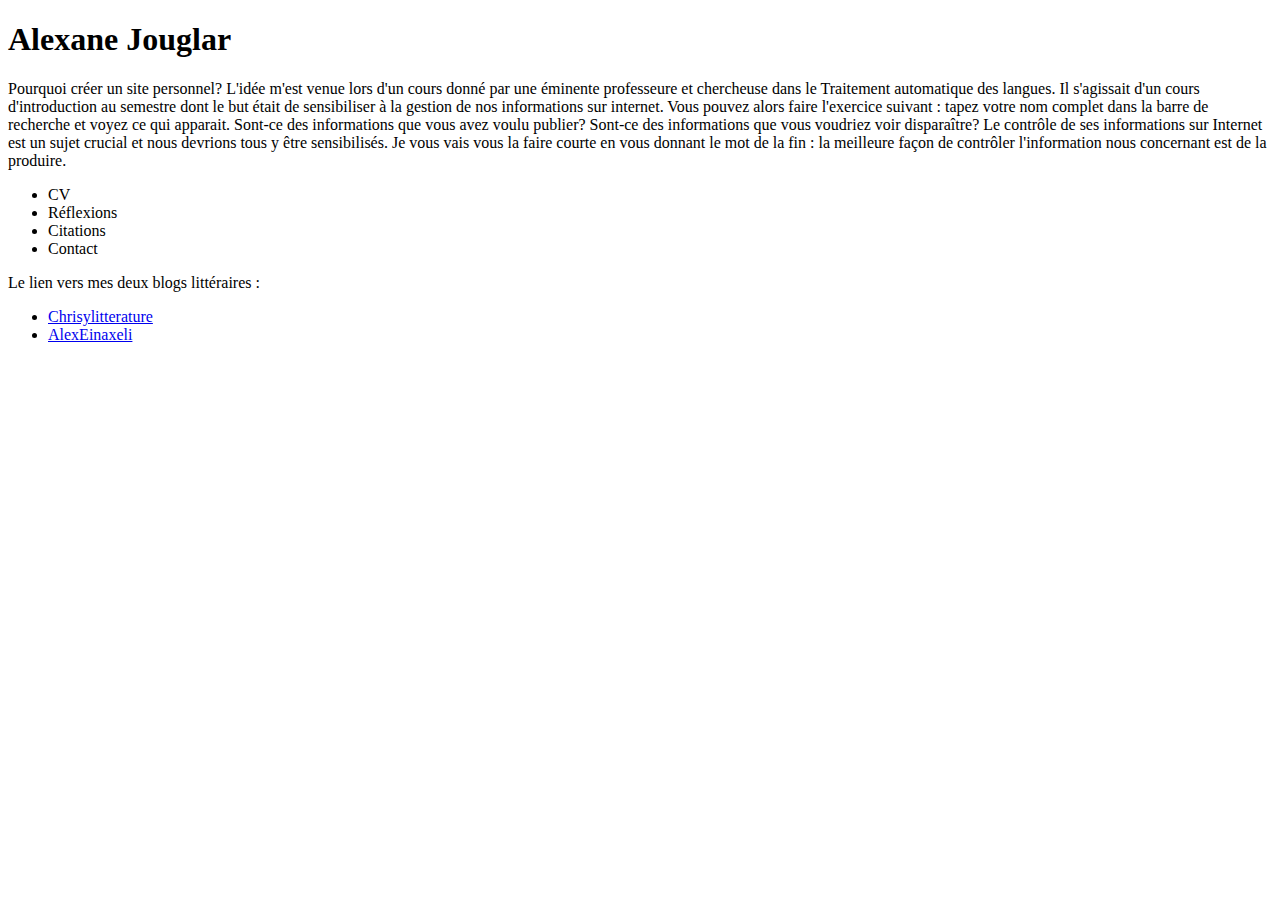
==== index.html @ d1ea46d7 "Initial commit" ====
<!DOCTYPE html>
<html lang="fr">
<head>
    <meta charset="UTF-8">
    <meta name="viewport" content="width=device-width, initial-scale=1.0">
    <title>Alexane Jouglar</title>
</head>
<body>
    <h1>
        Alexane Jouglar
    </h1>
    Pourquoi créer un site personnel? L'idée m'est venue lors d'un cours donné par une éminente professeure et chercheuse dans le Traitement automatique des langues. Il s'agissait d'un cours d'introduction au semestre dont le but était de sensibiliser à la gestion de nos informations sur internet. Vous pouvez alors faire l'exercice suivant : tapez votre nom complet dans la barre de recherche et voyez ce qui apparait. Sont-ce des informations que vous avez voulu publier? Sont-ce des informations que vous voudriez voir disparaître? Le contrôle de ses informations sur Internet est un sujet crucial et nous devrions tous y être sensibilisés. Je vous vais vous la faire courte en vous donnant le mot de la fin : la meilleure façon de contrôler l'information nous concernant est de la produire. 
    <ul>
        <li>
            CV
        </li>
        <li>
            Réflexions
        </li>
        <li>
            Citations
        </li>
        <li>
            Contact
        </li>
    </ul>

Le lien vers mes deux blogs littéraires :
<ul>
    <li>        
<a href="http://chrisylitterature.jouglar.eu/">Chrisylitterature</a>
    </li>
    <li>
        <a href="https://alexeinaxeli.jouglar.eu/a-propos">AlexEinaxeli</a>
    </li>
</ul>
</body>
</html>
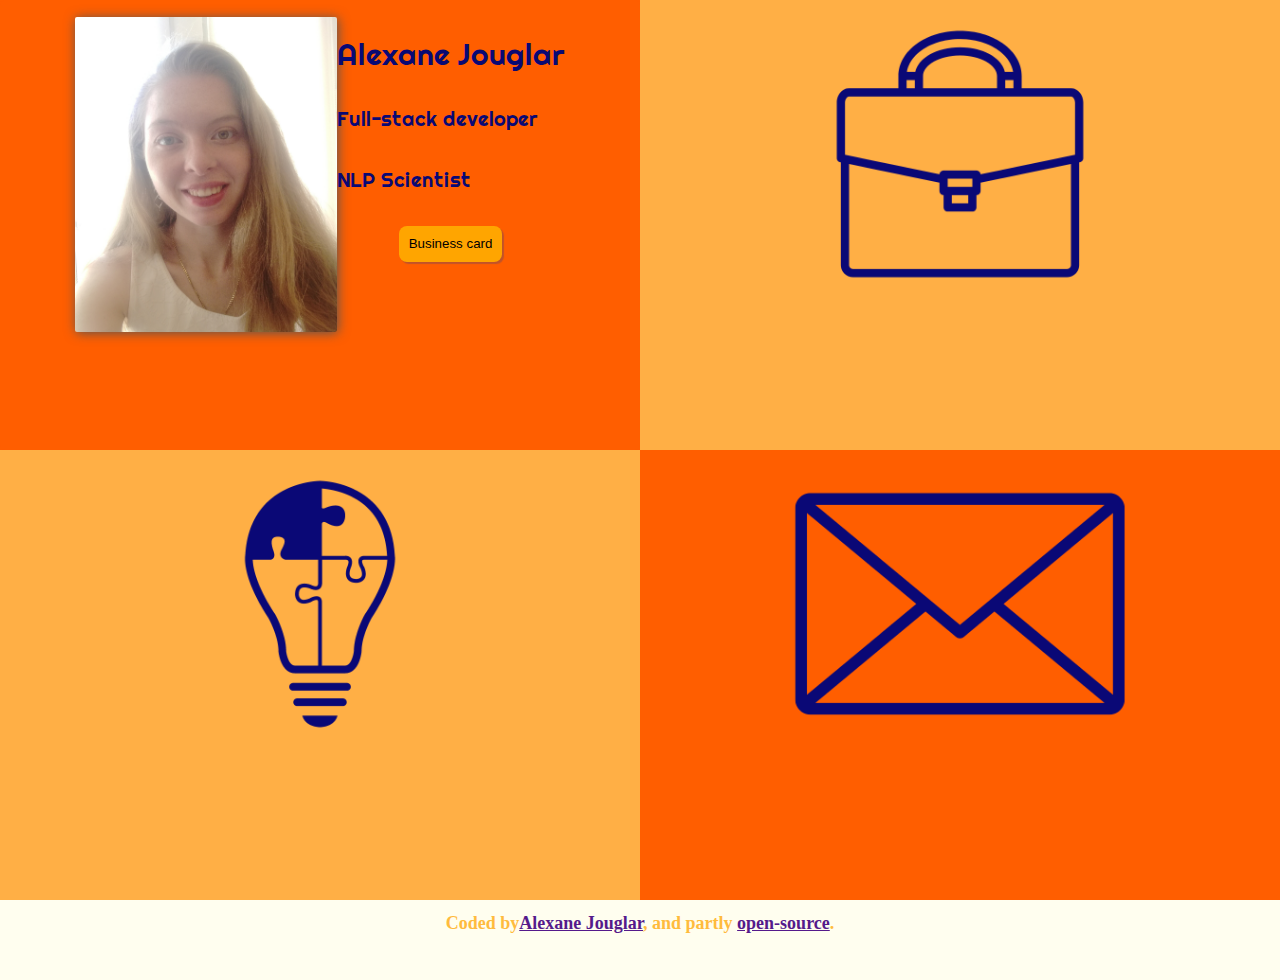
==== commit 2c0f24e1: "update" ====
--- a/index.html
+++ b/index.html
@@ -4,35 +4,125 @@
     <meta charset="UTF-8">
     <meta name="viewport" content="width=device-width, initial-scale=1.0">
     <title>Alexane Jouglar</title>
+    <link rel="stylesheet" href="src/style.css">
+    <link rel="preconnect" href="https://fonts.googleapis.com">
+    <link rel="preconnect" href="https://fonts.gstatic.com" crossorigin>
+    <link href="https://fonts.googleapis.com/css2?family=Righteous&display=swap" rel="stylesheet">     
 </head>
 <body>
-    <h1>
-        Alexane Jouglar
-    </h1>
-    Pourquoi créer un site personnel? L'idée m'est venue lors d'un cours donné par une éminente professeure et chercheuse dans le Traitement automatique des langues. Il s'agissait d'un cours d'introduction au semestre dont le but était de sensibiliser à la gestion de nos informations sur internet. Vous pouvez alors faire l'exercice suivant : tapez votre nom complet dans la barre de recherche et voyez ce qui apparait. Sont-ce des informations que vous avez voulu publier? Sont-ce des informations que vous voudriez voir disparaître? Le contrôle de ses informations sur Internet est un sujet crucial et nous devrions tous y être sensibilisés. Je vous vais vous la faire courte en vous donnant le mot de la fin : la meilleure façon de contrôler l'information nous concernant est de la produire. 
-    <ul>
-        <li>
-            CV
-        </li>
-        <li>
-            Réflexions
-        </li>
-        <li>
-            Citations
-        </li>
-        <li>
-            Contact
-        </li>
-    </ul>
+    <class class="container">
 
-Le lien vers mes deux blogs littéraires :
-<ul>
-    <li>        
-<a href="http://chrisylitterature.jouglar.eu/">Chrisylitterature</a>
-    </li>
-    <li>
-        <a href="https://alexeinaxeli.jouglar.eu/a-propos">AlexEinaxeli</a>
-    </li>
-</ul>
+        <div class="wrapper" id="child1" style="background-color: rgb(255, 94, 0) ; background-image: url(); background-size: 100%; background-repeat: no-repeat;">
+            <img src="img/1.png" alt="">
+            <div class="overlay">
+                <div class="row">
+                    <div class="column">
+                        <img class="moi2" src="img/moi2.jpg" alt="">                            
+                    </div>
+                    <div class="column">
+                        <big> Alexane Jouglar </big>
+                        <br>
+                        <big class="profession"> Full-stack developer 
+                        <br>
+                            NLP Scientist
+                        </big>
+                       
+                    <form method="get" action="img/Alexane jouglar.zip">
+                        <button class="businessCardBtn" type="submit">Business card</button>
+                    </form>
+                    </div>
+                </div>      
+            </div>
+        </div>
+
+        <div class="wrapper" style="color: rgb(0, 47, 255); background-color: #FFAF45;">
+            <img src="img/3.png" alt="">
+            <div class="overlay">
+                <a href="realisations.html" class="btn-explore">Découvrir &#x27AA;</a>
+            </div>
+        </div>
+
+        <div class="wrapper" style="color: rgb(255, 206, 115); background-color: #FFAF45;">
+            <img src="img/4.png" alt="">
+                    <div class="overlay">
+                        <div class="box">
+                            <div class="skills-bar">
+                                <div class="bar">
+                                    <div class="info">
+                                        <span>HTML</span>
+                                    </div>
+                                    <div class="progress-line">
+                                        <span></span>
+                                    </div>
+                                </div>
+                                <div class="bar">
+                                    <div class="info">
+                                        <span>CSS</span>
+                                    </div>
+                                    <div class="progress-line">
+                                        <span></span>
+                                    </div>
+                                </div>
+                                <div class="bar">
+                                    <div class="info">
+                                        <span>Javascript</span>
+                                    </div>
+                                    <div class="progress-line">
+                                        <span></span>
+                                    </div>
+                                </div>
+                                <div class="bar">
+                                    <div class="info">
+                                        <span>React</span>
+                                    </div>
+                                    <div class="progress-line">
+                                        <span></span>
+                                    </div>
+                                </div>
+                            </div>
+                            <span style="--i:1;">
+                                <img src="img/html_badge.png" alt="">
+                            </span>
+                            <span style="--i:2;">
+                                <img src="img/Javascript_badge.png" alt="">
+                            </span>
+                            <span style="--i:3;">
+                                <img src="img/css_badge.svg" alt="">
+                            </span>
+                            <span style="--i:4;">
+                                <img src="img/react_badge.png" alt="">
+                            </span>
+                            <span style="--i:5;">
+                                <img src="img/python_badge.png" alt="">
+                            </span>
+                            <span style="--i:6;">
+                                <img src="img/java_badge.png" alt="">
+                            </span>
+                            <span style="--i:7;">
+                                <img src="img/c++_badge.svg" alt="">
+                            </span>
+                        </div>
+                       
+                    </div>      
+        </div>
+
+        <div class="wrapper" style=" background-color:  rgb(255, 94, 0); background-size: 100%; background-repeat: no-repeat;">
+            <img src="img/2.png" alt="">
+            <div class="overlay">
+                <div id="container">
+                    <h1> Get in touch 👇 </h1>
+  
+                </div>
+            </div>
+        </div> 
+    </div>
+
+</class>
+
+    <div class="footer">
+                    <h2>Coded by<a href="">Alexane Jouglar</a>, and partly <a href="">open-source</a>.</h2>
+    </div>
+
 </body>
+<script src="src/java.js"></script>
 </html>--- a/src/style.css
+++ b/src/style.css
@@ -0,0 +1,236 @@
+/** Général **/ 
+* {
+    margin: 0;
+    padding: 0;  
+    box-sizing: border-box;
+    height: 100%;
+    place-items: center;
+    
+  }
+
+  @media screen and (min-width: 780px) {
+
+.container {
+    display: grid;
+    height: 100%;
+    grid-template-columns: 50% 50%;
+    grid-template-rows: 50% 50%;
+    font-family: 'Righteous', cursive;
+}
+
+
+/** les cases **/
+.wrapper {
+    width: 100%;
+    height: 100%;
+    margin: 0 auto;
+    position: relative;
+    color: rgb(9, 9, 116);
+    font-size: 3rem;
+    cursor: pointer;
+}
+
+.child-container:hover{
+    border: 1px solid #ffffff; 
+}
+  
+
+/** case moi **/
+.moi2 {
+    height: 70%;
+    width: auto;
+    border-radius: 2px;
+    display: block;
+    margin: 0 auto;
+    box-shadow: 1px 1px 12px #555;
+}
+
+.row {
+    display: flex;
+}
+  
+.column {
+    margin-top: 7%;
+    flex: 50%;
+}
+
+big {
+    font-size: 30px;
+}
+
+.profession {
+    font-size: 20px;
+}
+
+.clear {
+    clear: both;
+}
+
+.businessCardBtn {
+    border-radius: 8px;
+    padding: 10px;
+    cursor: pointer;
+    transition: .5s ease;
+    border: none;
+    background-color: orange;
+    box-shadow: 2px 2px 1px 0px rgba(62, 62, 128, 0.322);
+
+}
+
+.businessCardBtn:hover {
+    background-color: rgb(255, 206, 115);
+    border: 1px solid #ffffff; 
+    text-align: center;
+}
+
+ul {
+    list-style-type: none;
+}
+  
+
+  ul li {
+    font-size: 20px;
+    font-weight: 100;
+    float:left;
+    width: 30%;
+  }
+
+/** Case Projets **/
+.btn-explore {
+    position: relative;
+    top: 37%;
+    left: 20%;
+    transition: .5s ease;    
+    text-decoration: none;
+}
+
+.btn-explore:hover {
+    color: red;
+    text-decoration: none;
+}
+
+
+/** Case compétences **/
+.box {
+    position : relative;
+    width:200px;
+    height: 200px;
+    transform-style: preserve-3d;
+}
+
+.box span {
+    position: absolute;
+    top: 0;
+    left: 0;
+    width: 100%;
+    height: 100%;
+    transform-origin: center;
+    transform-style: preserve-3d;
+
+}
+
+/** Case contact **/
+form {
+    height: 8%;
+}
+
+small {
+    font-size: 15pt;
+}
+
+.field {
+    padding: none;
+    margin: 0;
+    border: 0;
+}
+
+textarea {
+    
+}
+
+.name {
+    padding-right: 32px;
+}
+
+.mail {
+    padding-right: 45px;
+}
+
+
+  
+/* Style the submit button with a specific background color etc */
+input[type=submit] {
+    background-color: #04AA6D;
+    color: white;
+    padding: 12px 20px;
+    border: none;
+    border-radius: 4px;
+    cursor: pointer;
+}
+  
+/* When moving the mouse over the submit button, add a darker green color */
+input[type=submit]:hover {
+    background-color: #45a049;
+}
+  
+/* Add a background color and some padding around the form */
+ 
+
+
+
+/** case Compétences, ul **/
+.knowledge {
+    display: inline;
+}
+
+
+ul li img {
+    width: 10%;
+    height: 20%;
+}
+
+
+
+/** footer **/
+
+.footer {
+    font-size: 12px;
+    position: relative;
+    padding-top: 1%;
+    bottom: 0;
+    width: 100%;
+    height: 5rem; 
+    text-align: center;
+    color: rgb(255, 187, 61);
+    background-color: rgb(255, 254, 239);
+}
+
+
+
+
+img {
+    display: block;
+    width: 100%;
+    height: auto;
+}
+
+.overlay {
+    position: absolute;
+    top: 0;
+    bottom: 0;
+    left: 0;
+    right: 0;
+    height: 100%;
+    width: 100%;
+    opacity: 0;
+    transition: .5s ease;
+    background-color: rgb(255, 94, 0);
+    border-radius: 5px;
+}
+
+
+.wrapper:hover .overlay {
+    opacity: 1;
+}
+
+  }
